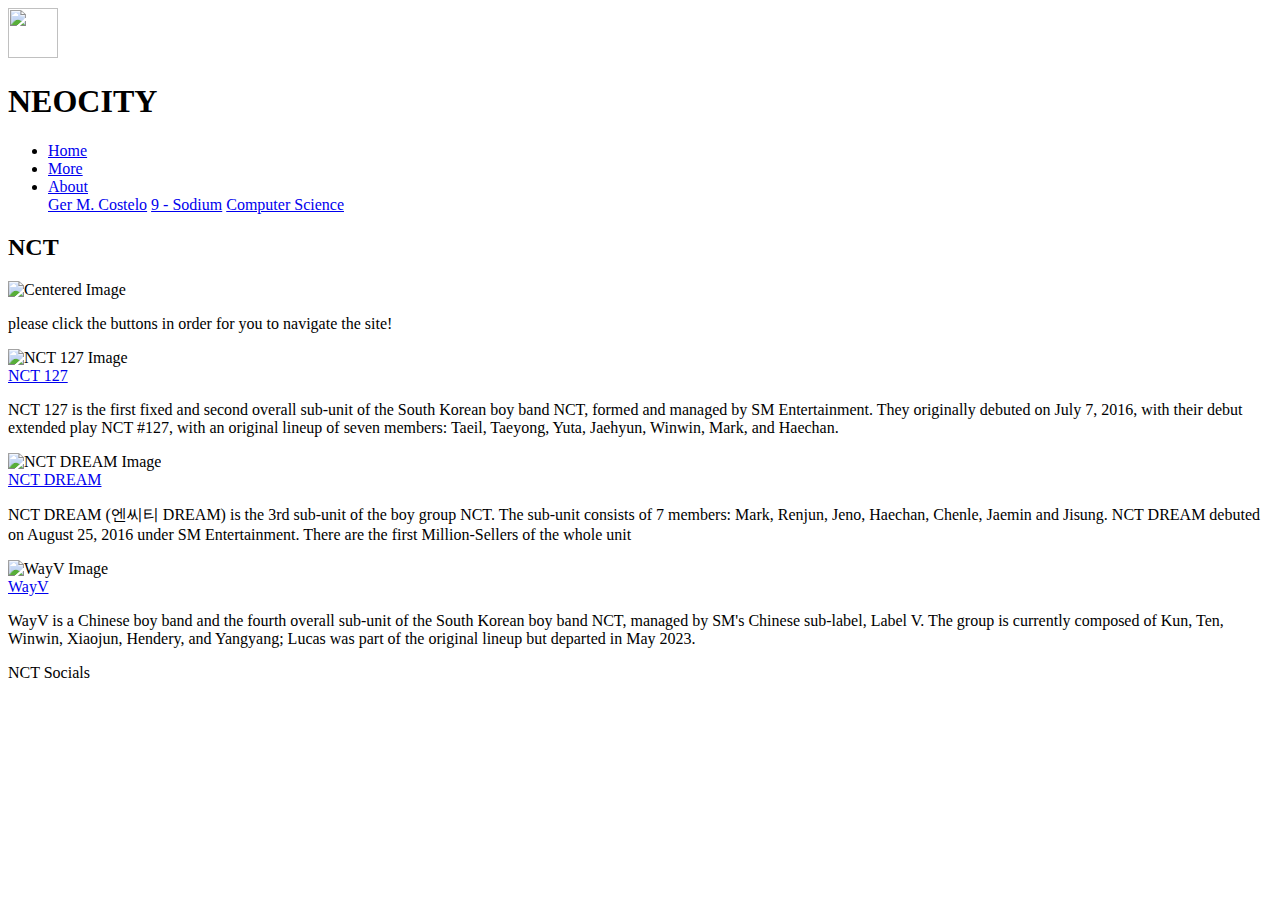
==== index.html @ a1015ea5 "Create index.html" ====
<!DOCTYPE html>
<html>
	<head>
		<title>Neo City</title>
		<link rel="stylesheet" href="css/style.css">
		<meta name="viewport" content="width=device-width, initial-scale=1, maximum-scale=1">
	</head>

	<body>
		<header id="header">
			<img id="logo" src="NCT-logo.png" width="50px" height="50px">
			<h1 id="header-name"> NEOCITY </h1>
			<ul id="nav-bar">
				<li><a href="#">Home</a></li>
				<li><a href="htdocs/more.html">More</a></li>
				<li class="dropdown">
				<a href="#" class="dropbtn">About</a>
					<nav class="dropdown-content">
						<a href="#">Ger M. Costelo</a>
						<a href="#">9 - Sodium</a>
						<a href="#">Computer Science</a>
					</nav>
				</li>
			</ul>
		</header>

		<article id="h2-container">
			<h2>NCT</h2>
		</article>
	
		<article id="picon">
			<img src="nct.png" alt="Centered Image" class="homepics">
		</article>
	
		<article class="buttons">
			<p>please click the buttons in order for you to navigate the site!</p>
		</article>
		<section class="container">
		
			<section id="NCT127">
				<img src="nct127-image.jpg" alt="NCT 127 Image" class="homepics">
				<article class="box">
					<a id="box" href="htdocs/NeoCity-127.html"> NCT 127 </a>
				</article>
				<p>NCT 127 is the first fixed and second overall sub-unit of the South Korean boy band NCT, formed and managed by SM Entertainment. They originally debuted on July 7, 2016, with their debut extended play NCT #127, with an original lineup of seven members: Taeil, Taeyong, Yuta, Jaehyun, Winwin, Mark, and Haechan.</p>
			</section>
				
			<section id="NCTDREAM">
				<img src="nctdream-image.jpg" alt="NCT DREAM Image" class="homepics">
				<article class="box">
					<a id="box" href="htdocs/NeoCity-dream.html"> NCT DREAM </a>
				</article>
				<p>NCT DREAM (엔씨티 DREAM) is the 3rd sub-unit of the boy group NCT. The sub-unit consists of 7 members: Mark, Renjun, Jeno, Haechan, Chenle, Jaemin and Jisung. NCT DREAM debuted on August 25, 2016 under SM Entertainment. There are the first Million-Sellers of the whole unit</p>
			</section>
				
			<section id="WAYV">
				<img src="wayv-image.jpg" alt="WayV Image" class="homepics">
				<article class="box">
					<a id="box" href="htdocs/NeoCity-wayv.html"> WayV </a>
				</article>
				<p>WayV is a Chinese boy band and the fourth overall sub-unit of the South Korean boy band NCT, managed by SM's Chinese sub-label, Label V. The group is currently composed of Kun, Ten, Winwin, Xiaojun, Hendery, and Yangyang; Lucas was part of the original lineup but departed in May 2023.</p>
			</section>
			
        </section>
		
		<footer> 
			<div><a href="https://www.youtube.com/@NCTsmtown"></a></div>
			<div><a href="https://twitter.com/NCTsmtown?t=rbLF4TmmUntrk1JN7ZY3AA&s=09&fbclid=IwAR0L7VCW4z7bzQACRSgs-k__dT60w_gb9whaPDB47qhCVYar3sqaLJ1nbis"></a></div>
			<p>NCT Socials</p>
		</footer>
	</body>
</html>
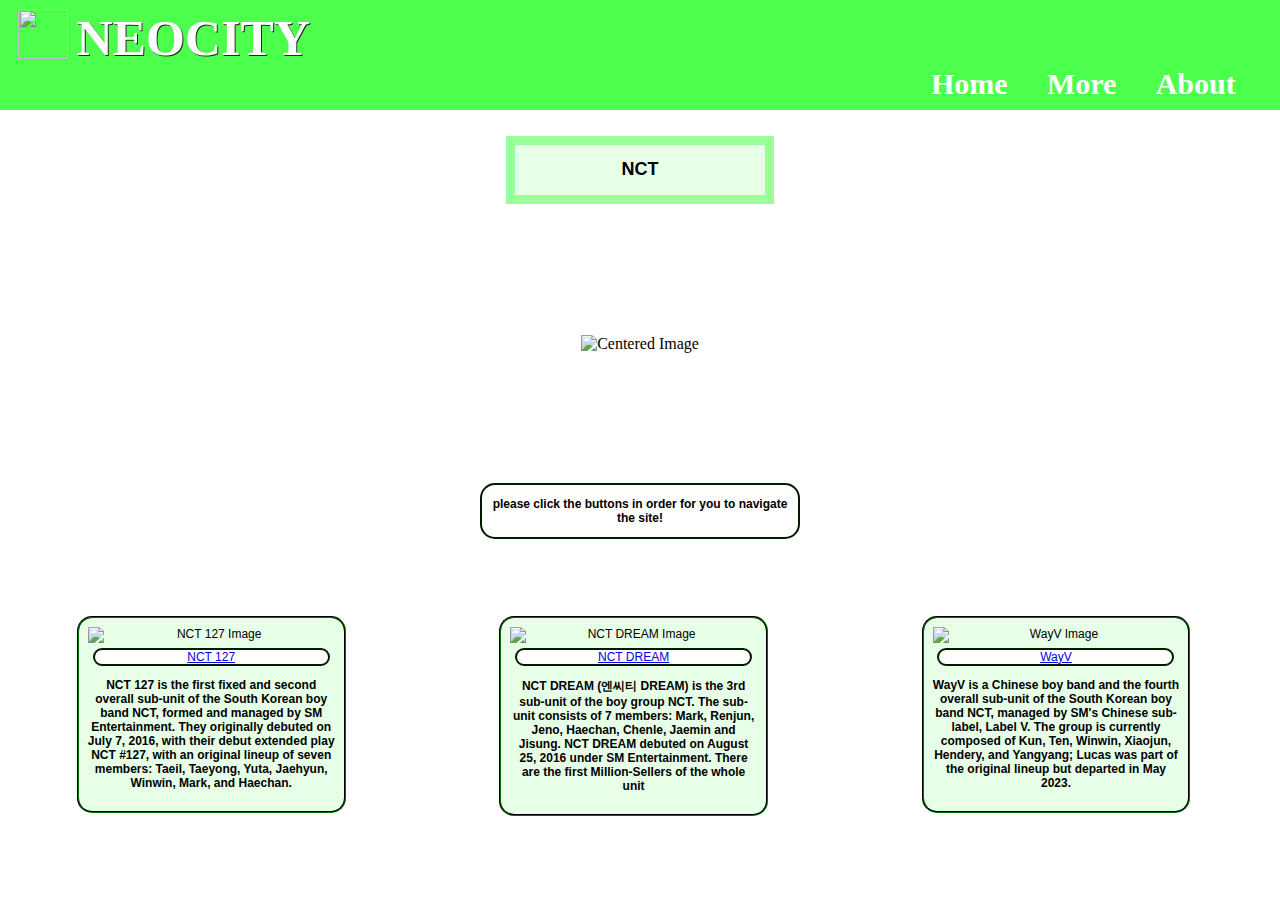
==== commit ac252453: "Update index.html" ====
--- a/index.html
+++ b/index.html
@@ -8,7 +8,7 @@
 
 	<body>
 		<header id="header">
-			<img id="logo" src="NCT-logo.png" width="50px" height="50px">
+			<img id="logo" src="images/NCT-logo.png" width="50px" height="50px">
 			<h1 id="header-name"> NEOCITY </h1>
 			<ul id="nav-bar">
 				<li><a href="#">Home</a></li>
@@ -29,7 +29,7 @@
 		</article>
 	
 		<article id="picon">
-			<img src="nct.png" alt="Centered Image" class="homepics">
+			<img src="images/nct.png" alt="Centered Image" class="homepics">
 		</article>
 	
 		<article class="buttons">
@@ -38,7 +38,7 @@
 		<section class="container">
 		
 			<section id="NCT127">
-				<img src="nct127-image.jpg" alt="NCT 127 Image" class="homepics">
+				<img src="images/nct127-image.jpeg" alt="NCT 127 Image" class="homepics">
 				<article class="box">
 					<a id="box" href="htdocs/NeoCity-127.html"> NCT 127 </a>
 				</article>
@@ -46,7 +46,7 @@
 			</section>
 				
 			<section id="NCTDREAM">
-				<img src="nctdream-image.jpg" alt="NCT DREAM Image" class="homepics">
+				<img src="images/nctdream-image.jpeg" alt="NCT DREAM Image" class="homepics">
 				<article class="box">
 					<a id="box" href="htdocs/NeoCity-dream.html"> NCT DREAM </a>
 				</article>
@@ -54,7 +54,7 @@
 			</section>
 				
 			<section id="WAYV">
-				<img src="wayv-image.jpg" alt="WayV Image" class="homepics">
+				<img src="images/wayv-image.jpeg" alt="WayV Image" class="homepics">
 				<article class="box">
 					<a id="box" href="htdocs/NeoCity-wayv.html"> WayV </a>
 				</article>
@@ -63,10 +63,11 @@
 			
         </section>
 		
-		<footer> 
-			<div><a href="https://www.youtube.com/@NCTsmtown"></a></div>
-			<div><a href="https://twitter.com/NCTsmtown?t=rbLF4TmmUntrk1JN7ZY3AA&s=09&fbclid=IwAR0L7VCW4z7bzQACRSgs-k__dT60w_gb9whaPDB47qhCVYar3sqaLJ1nbis"></a></div>
+		<!--<footer> 
+			<a href="https://www.youtube.com/@NCTsmtown"></a>
+			<div></div></a>
+			<a href="https://twitter.com/NCTsmtown?t=rbLF4TmmUntrk1JN7ZY3AA&s=09&fbclid=IwAR0L7VCW4z7bzQACRSgs-k__dT60w_gb9whaPDB47qhCVYar3sqaLJ1nbis"><div></div></a>
 			<p>NCT Socials</p>
-		</footer>
+		</footer>-->
 	</body>
 </html>
--- a/css/style.css
+++ b/css/style.css
@@ -0,0 +1,293 @@
+* {
+    box-sizing: border-box;
+}
+
+body {
+    margin: 0;
+    background-color: #ffffff;
+    background-repeat: no-repeat;
+    background-position: center;
+    background-size: cover;
+    background-image: url('nctbg.png');
+    height: 100vh;
+}
+
+h2 {
+    text-align: center;
+}
+
+#h2-container {
+    text-align: center;
+    background-color: rgb(230, 255, 230);
+    width: 21%;
+    border: 9px solid #99ff99;
+    padding: none;
+    color: black;
+    text-decoration: none;
+    font-size: 12px;
+    font-family: Arial, Helvetica, sans-serif;
+    margin: 2% auto;
+}
+
+#header {
+    padding: 0.7%;
+    background-color: #4dff4d;
+}
+
+#logo {
+    float: left;
+    margin-left: 0.7%;
+    margin-right: 0.7%;
+}
+
+#header-name {
+    font-size: 50px;
+    margin: 0;
+    color: #ffffff;
+    text-shadow: 1px 1px #262626;
+}
+
+#nav-bar {
+    list-style: none;
+    margin: 0;
+    padding: 0;
+    text-align: right;
+}
+
+#nav-bar li {
+    display: inline;
+    margin-right: 2.8%;
+}
+
+#nav-bar a {
+    text-decoration: none;
+    color: #ffffff;
+    font-weight: bold;
+    font-size: 30px;
+}
+
+#nav-bar a:hover {
+    color: #00004d;
+}
+
+/*Home*/
+.dropdown .dropbtn {
+    text-decoration: none;
+    color: #ffffff;
+    font-weight: light;
+    font-size: 10px;
+}
+
+.dropdown-content {
+    display: none;
+    position: absolute;
+    background-color: #4dff4d;
+    min-width: 11.2%;
+    box-shadow: 0px 8px 16px 0px rgba(0, 0, 0, 0.2);
+    z-index: 1;
+    right: 0; 
+}
+
+.dropdown-content a {
+    color: black;
+    padding: 0.714% 0.742%;
+    text-decoration: none;
+    display: block;
+    font-size: 7px;
+}
+
+.dropdown-content a:hover {
+    background-color: #f2f2f2;
+}
+
+.dropdown:hover .dropdown-content {
+    display: block;
+}
+
+.dropdown-content2 {
+    display: none;
+    position: absolute;
+    background-color: #4dff4d;
+    min-width: 11.2%;
+    box-shadow: 0px 8px 16px 0px rgba(0, 0, 0, 0.2);
+    z-index: 1;
+    right: 15%; 
+}
+
+.dropdown-content2 a {
+    color: black;
+    padding: 0.714% 0.742%;
+    text-decoration: none;
+    display: block;
+    font-size: 7px;
+}
+
+.dropdown-content2 a:hover {
+    background-color: #f2f2f2;
+}
+
+.dropdown:hover .dropdown-content2 {
+    display: block;
+}
+
+
+#picon {
+    width: 84%;
+    height: 25%;
+    display: flex;
+    justify-content: center;
+    align-items: center;
+    margin: 2.1% auto;
+}
+
+.homepics {
+    max-width: 400%;
+    max-height: 100%;
+    display: flex;
+    transition: transform 0.3s; /* Add a transition for image dilation */
+}
+
+.homepics:hover {
+    transform: scale(1.2); /* Enlarge the image by 20% when hovered */
+}
+
+#NCT127, #NCTDREAM, #WAYV {
+    text-align: center;
+    background-color: rgb(230, 255, 230);
+    width: 21%;
+    border: 2px groove #001a00;
+    padding: 0.7%;
+    color: black;
+    text-decoration: none;
+    border-radius: 15px;
+    font-size: 12px;
+    font-family: Arial, Helvetica, sans-serif;
+    justify-content: space-between;
+    align-items: center;
+    float: left;
+    margin: 6%;
+}
+
+.box {
+    background-color: white;
+    border: 2px solid #001a00;
+    padding: 0px;
+    border-radius: 15px;
+    font-size: 12px;
+    font-family: Arial, Helvetica, sans-serif;
+    text-align: center;
+    margin: 2%;
+}
+
+#NCT127 img, #NCTDREAM img, #WAYV img {
+    max-width: 100%;
+    max-height: 100%;
+    display: block;
+}
+
+.buttons {
+    background-color: white;
+    border: 2px solid #001a00;
+    padding: 0;
+    border-radius: 15px;
+    font-size: 12px;
+    font-family: Arial, Helvetica, sans-serif;
+    text-align: center;
+    width: 25%;
+    margin: 0 auto; 
+}
+
+#NCT127:hover, #NCTDREAM:hover, #WAYV:hover, .dropdown:hover {
+    transform: scale(1.05); 
+    transition: transform 0.3s; 
+    box-shadow: 0 4px 8px rgba(0, 0, 0, 0.2); 
+}
+
+/*NCT-127, NCT DREAM, WAYV*/
+.members {
+    text-align: center;
+    background-color: rgb(230, 255, 230);
+    width: 21%;
+    height: 570px;
+    border: 2px groove #001a00;
+    padding: 0.7%;
+    color: black;
+    text-decoration: none;
+    border-radius: 15px;
+    font-size: 12px;
+    font-family: Arial, Helvetica, sans-serif;
+    justify-content: space-between;
+    align-items: center;
+    float: left;
+    margin: 6%;
+}
+
+.members img {
+    width: 100%;
+    height: 50%;
+    display: block;
+    transition: transform 0.3s, box-shadow 0.3s; /* Add a transition for the container effect */
+}
+
+.members:hover {
+    transform: translateY(-5px);
+    box-shadow: 0 4px 8px rgba(0, 0, 0, 0.2);
+}
+
+.box127 {
+    background-color: white;
+    border: 2px solid #001a00;
+    padding: 0; /* Change 'none' to '0' to remove padding */
+    border-radius: 15px;
+    font-size: 12px;
+    font-family: Arial, Helvetica, sans-serif;
+    text-align: center;
+    margin: 5% auto;
+}
+
+.box127 img {
+    max-width: 5%;
+    max-height: 10%;
+}
+
+ul {
+    text-align: left;
+}
+
+.highlight {
+    font-weight: bold;
+    color: #00b300;
+}
+
+p {
+    font-weight: bold;
+}
+
+.sprite1 {
+}
+
+.sprite1:hover {
+}
+
+.sprite2 {
+}
+
+.sprite2:hover {
+}
+
+video {
+	border: 10px solid #99ff99;
+	display: block;
+	margin: 0 auto;
+}
+
+footer:nth-child(1) {
+}
+
+footer:nth-child(2) {
+}
+
+footer:nth-child(3) {
+	font-size: 10px;
+	text-align: 50%;
+}	
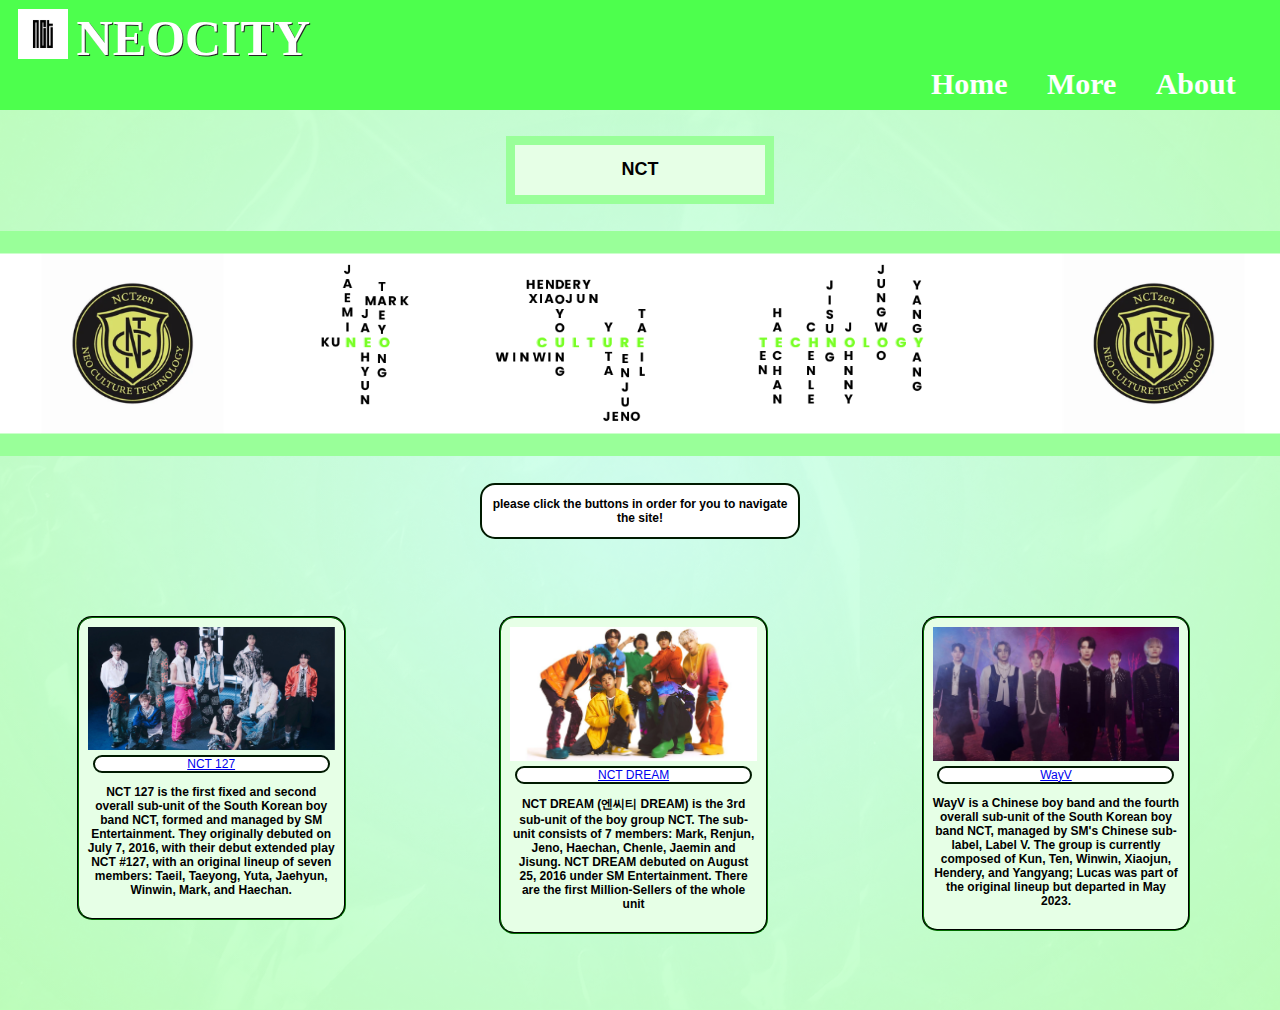
==== commit 7c4525d9: "Update index.html" ====
--- a/index.html
+++ b/index.html
@@ -10,6 +10,12 @@
 		<header id="header">
 			<img id="logo" src="images/NCT-logo.png" width="50px" height="50px">
 			<h1 id="header-name"> NEOCITY </h1>
+			<section>
+				<div id="socials">
+					<a href="https://www.youtube.com/@NCTsmtown"></a><div id="youtube"></div></a>
+					<a href="https://twitter.com/NCTsmtown?t=rbLF4TmmUntrk1JN7ZY3AA&s=09&fbclid=IwAR0L7VCW4z7bzQACRSgs-k__dT60w_gb9whaPDB47qhCVYar3sqaLJ1nbis"><div id="twitter"></div></a>
+				</div>
+			</section>
 			<ul id="nav-bar">
 				<li><a href="#">Home</a></li>
 				<li><a href="htdocs/more.html">More</a></li>
@@ -63,11 +69,5 @@
 			
         </section>
 		
-		<!--<footer> 
-			<a href="https://www.youtube.com/@NCTsmtown"></a>
-			<div></div></a>
-			<a href="https://twitter.com/NCTsmtown?t=rbLF4TmmUntrk1JN7ZY3AA&s=09&fbclid=IwAR0L7VCW4z7bzQACRSgs-k__dT60w_gb9whaPDB47qhCVYar3sqaLJ1nbis"><div></div></a>
-			<p>NCT Socials</p>
-		</footer>-->
 	</body>
 </html>
--- a/css/style.css
+++ b/css/style.css
@@ -5,10 +5,9 @@
 body {
     margin: 0;
     background-color: #ffffff;
-    background-repeat: no-repeat;
     background-position: center;
     background-size: cover;
-    background-image: url('nctbg.png');
+    background-image: url('../images/nctbg.png');
     height: 100vh;
 }
 
@@ -204,11 +203,16 @@
 }
 
 /*NCT-127, NCT DREAM, WAYV*/
+.memcontainer {
+	display: grid; 
+    grid-template-columns: repeat(3, 1fr); /* Three columns, each with equal width */
+    gap: 3%;
+}
 .members {
     text-align: center;
     background-color: rgb(230, 255, 230);
-    width: 21%;
-    height: 570px;
+    width: 75%;
+    height: auto;
     border: 2px groove #001a00;
     padding: 0.7%;
     color: black;
@@ -216,15 +220,12 @@
     border-radius: 15px;
     font-size: 12px;
     font-family: Arial, Helvetica, sans-serif;
-    justify-content: space-between;
-    align-items: center;
-    float: left;
-    margin: 6%;
+	margin: 15%;
 }
 
 .members img {
-    width: 100%;
-    height: 50%;
+    max-width: 100%;
+    max-height: 100%;
     display: block;
     transition: transform 0.3s, box-shadow 0.3s; /* Add a transition for the container effect */
 }
@@ -263,31 +264,29 @@
     font-weight: bold;
 }
 
-.sprite1 {
-}
-
-.sprite1:hover {
-}
-
-.sprite2 {
-}
-
-.sprite2:hover {
-}
-
 video {
 	border: 10px solid #99ff99;
 	display: block;
 	margin: 0 auto;
 }
 
-footer:nth-child(1) {
+/*footer:nth-child(1) div {
+	background: url('images/iconsprite.png') no-repeat 59.965% 29.508%;
+	width: 33px;
+	height: 33px;
 }
 
 footer:nth-child(2) {
 }
 
+footer:nth-child(1):hover {
+}
+
+footer:nth-child(2):hover {
+}
+
 footer:nth-child(3) {
-	font-size: 10px;
-	text-align: 50%;
-}	
+	font-size: 8px;
+	text-align: center;
+	float: center;
+}	*/
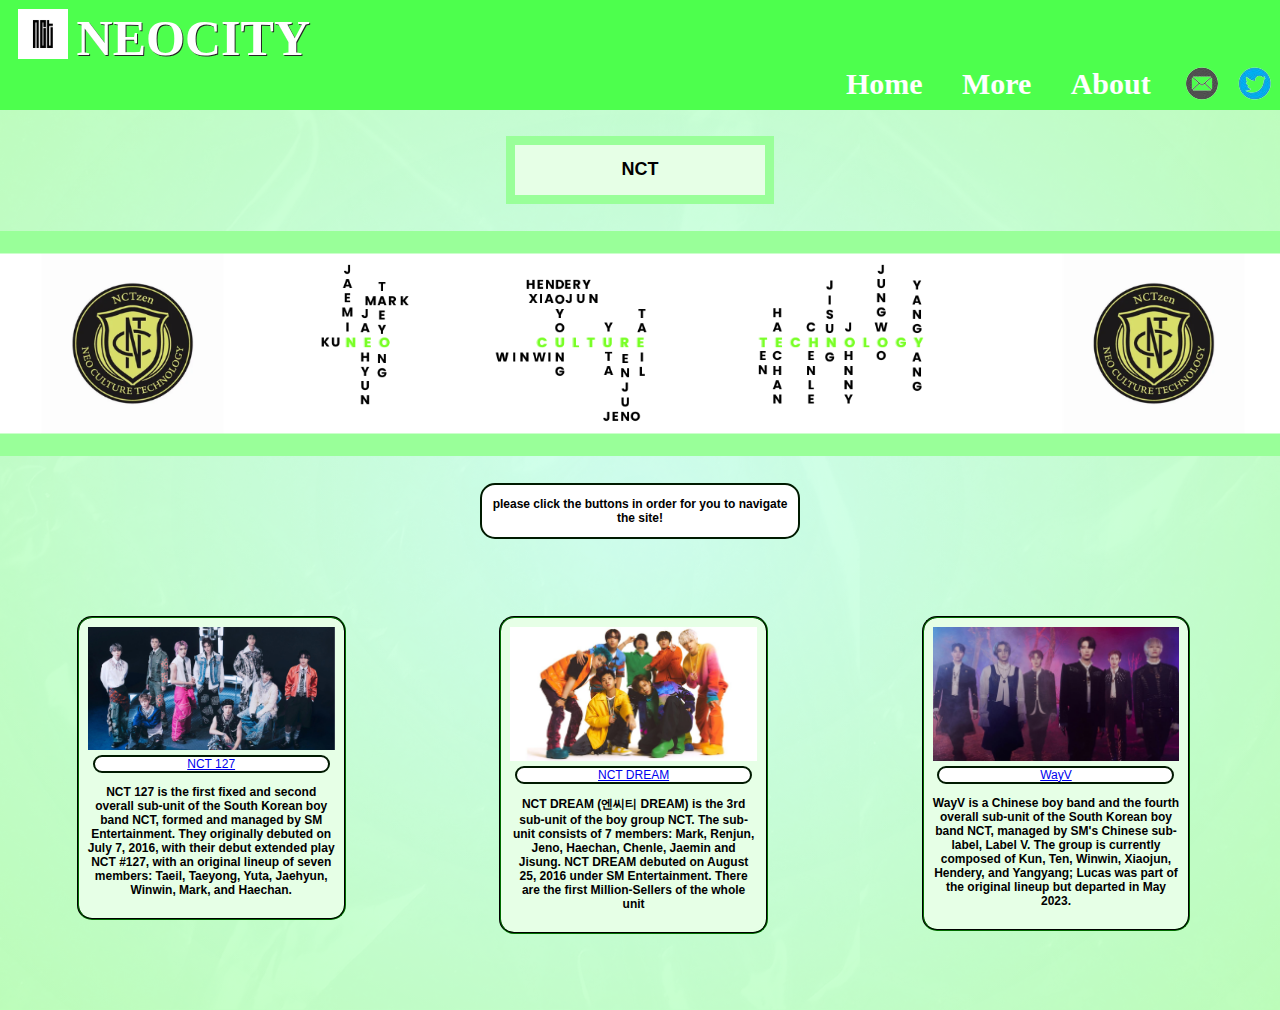
==== commit 697e896c: "Update index.html" ====
--- a/index.html
+++ b/index.html
@@ -12,7 +12,7 @@
 			<h1 id="header-name"> NEOCITY </h1>
 			<section>
 				<div id="socials">
-					<a href="https://www.youtube.com/@NCTsmtown"></a><div id="youtube"></div></a>
+					<a href="https://www.youtube.com/@NCTsmtown"><div id="youtube"></div></a>
 					<a href="https://twitter.com/NCTsmtown?t=rbLF4TmmUntrk1JN7ZY3AA&s=09&fbclid=IwAR0L7VCW4z7bzQACRSgs-k__dT60w_gb9whaPDB47qhCVYar3sqaLJ1nbis"><div id="twitter"></div></a>
 				</div>
 			</section>
--- a/css/style.css
+++ b/css/style.css
@@ -270,23 +270,26 @@
 	margin: 0 auto;
 }
 
-/*footer:nth-child(1) div {
-	background: url('images/iconsprite.png') no-repeat 59.965% 29.508%;
+#socials {
+	float: right;
+    display: flex;
+    gap: 20px;
+	margin-left: auto;
+}
+
+#twitter {
+	background: url('../images/iconsprite.png') no-repeat -340px -129px;
 	width: 33px;
 	height: 33px;
 }
 
-footer:nth-child(2) {
-}
-
-footer:nth-child(1):hover {
-}
-
-footer:nth-child(2):hover {
-}
-
-footer:nth-child(3) {
-	font-size: 8px;
-	text-align: center;
-	float: center;
-}	*/
+#youtube {
+	background: url('../images/iconsprite.png') no-repeat -55px -129px;
+	width: 32px;
+	height: 33px;
+}
+
+#youtube:hover, #twitter:hover {
+    transform: scale(1.1); 
+    transition: transform 0.3s; 
+}
